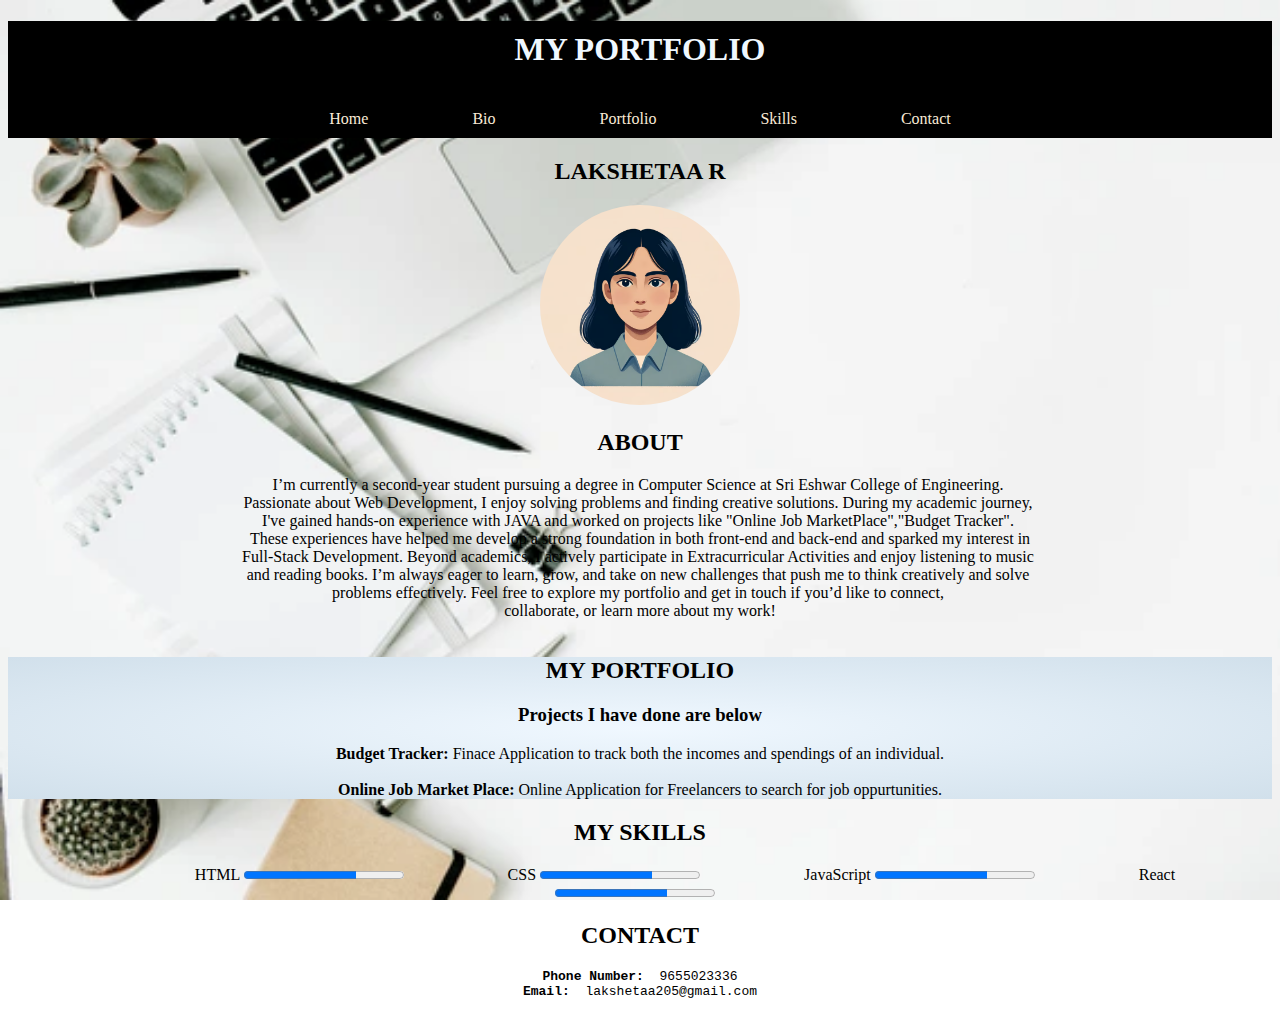
==== index.html @ cde4329b "Update and rename basicportfolio.html to index.html" ====
<!DOCTYPE html>
<html lang="en">
<head>
    <meta charset="UTF-8">
    <meta name="viewport" content="width=device-width, initial-scale=1.0">
    <title>Portfolio</title>
    <link rel="stylesheet" href="basicportfolio.css">
</head>
<body>
    <header>
        <h1>MY PORTFOLIO</h1>
        <nav>
            <ul>
                <li><a href="#Home">Home</a></li>
                <li><a href="#Bio">Bio</a></li>
                <li><a href="#Porfolio">Portfolio</a></li>
                <li><a href="#Skills">Skills</a></li>
                <li><a href="#Contact">Contact</a></li>
            </ul>
        </nav>
    </header>
    <main>
        <section id="Home">
            <h2>LAKSHETAA R</h2>
            <img src="pic.avif" height="300px" width="300px" >
        </section>
        <section id="Bio">
            <h2>ABOUT</h2>
            <pre>
I’m currently a second-year student pursuing a degree in Computer Science at Sri Eshwar College of Engineering. 
Passionate about Web Development, I enjoy solving problems and finding creative solutions. During my academic journey, 
I've gained hands-on experience with JAVA and worked on projects like "Online Job MarketPlace","Budget Tracker". 
These experiences have helped me develop a strong foundation in both front-end and back-end and sparked my interest in
Full-Stack Development. Beyond academics, I actively participate in Extracurricular Activities and enjoy listening to music 
and reading books. I’m always eager to learn, grow, and take on new challenges that push me to think creatively and solve 
problems effectively. Feel free to explore my portfolio and get in touch if you’d like to connect, 
collaborate, or learn more about my work!
            </pre>
        </section>
        <section id="Portfolio">
            <h2>MY PORTFOLIO</h2>
            <h3>Projects I have done are below</h3>
            <pre><strong>Budget Tracker:</strong> Finace Application to track both the incomes and spendings of an individual.
                
<strong>Online Job Market Place:</strong> Online Application for Freelancers to search for job oppurtunities.</pre>
        </section>
        <section id="Skills">
            <h2>MY SKILLS</h2>
            <ul>
                <li>HTML <progress value="70" max="100"></progress></li>
                <li>CSS <progress value="70" max="100"></progress></li>
                <li>JavaScript <progress value="70" max="100"></progress></li>
                <li>React <progress value="70" max="100"></progress></li>
            </ul>

        </section>
        <section id="Contact">
            <h2>CONTACT</h2>
            <pre>
<strong>Phone Number: </strong> 9655023336
<strong>Email: </strong> lakshetaa205@gmail.com
</pre>
        </section>
    </main>
    <footer></footer>
</body>
</html>
---- basicportfolio.css ----
header{
    background-color: black;
    text-align: center;
}
header h1{
    color: aliceblue;
    padding: 10px;
}
header nav ul{
    padding: 10px;
}
header nav ul li {
    color: antiquewhite;
    display: inline;
    padding: 50px;
    /* margin: 50px; */
}
header nav ul li a{
    color: antiquewhite;
    text-decoration: none;
}

body{
    text-align: center;
    background-image: url('bg.webp'); 
    background-repeat: no-repeat;
    background-attachment: fixed;
    background-size: cover;
}
#Home img{
    border-radius: 50%;
    height: 200px;
    width: 200px;
}

#Bio pre{
    font-family: 'Times New Roman', Times, serif;
}

#Portfolio{
    
    background-color:aliceblue;
    /* background-blend-mode:; */
    background: radial-gradient(aliceblue,rgb(209, 224, 235));
}

#Portfolio pre{
    font-family: 'Times New Roman', Times, serif;
}

#Skills ul li{
    color: black;
    display: inline;
    padding: 50px
}
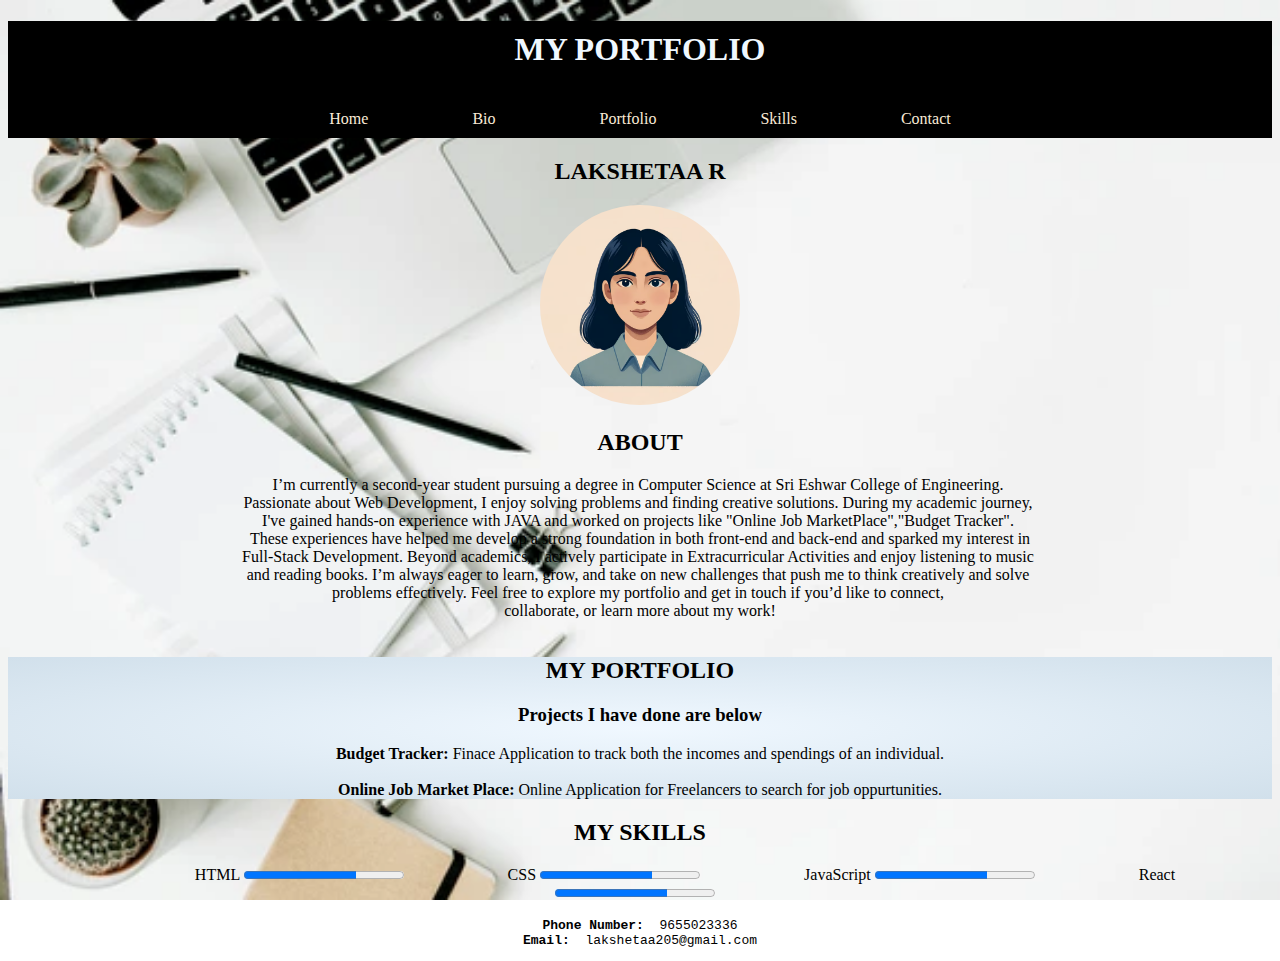
==== commit 38119a5d: "Update index.html" ====
--- a/index.html
+++ b/index.html
@@ -54,14 +54,14 @@
             </ul>
 
         </section>
+        </main>
+    <footer>
         <section id="Contact">
-            <h2>CONTACT</h2>
             <pre>
 <strong>Phone Number: </strong> 9655023336
 <strong>Email: </strong> lakshetaa205@gmail.com
 </pre>
         </section>
-    </main>
-    <footer></footer>
+    </footer>
 </body>
 </html>
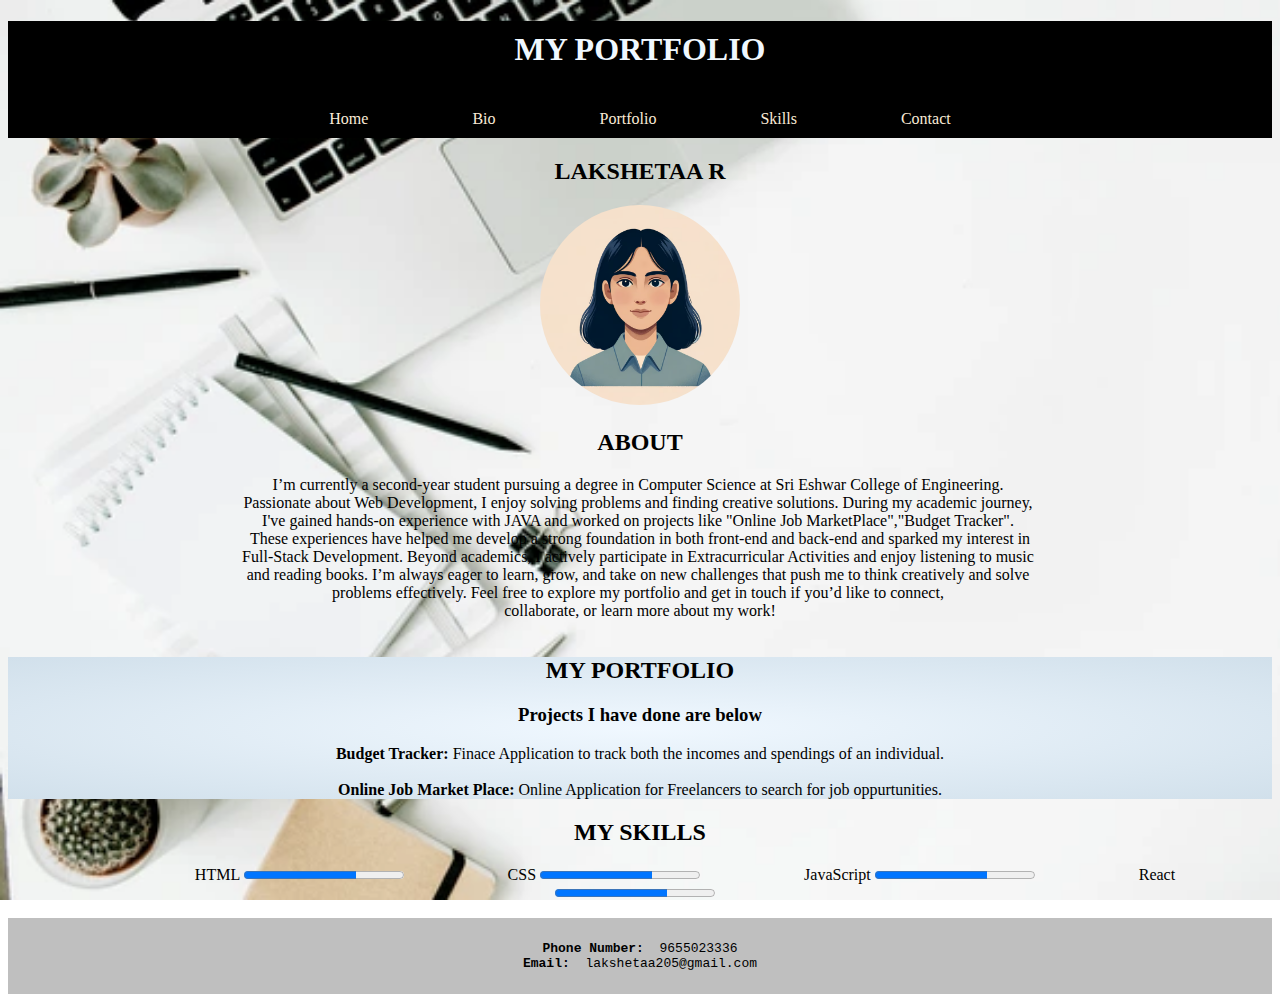
==== commit 4a4bac10: "Update and rename basicportfolio.html to index.html" ====
--- a/index.html
+++ b/index.html
@@ -54,7 +54,8 @@
             </ul>
 
         </section>
-        </main>
+        
+    </main>
     <footer>
         <section id="Contact">
             <pre>
--- a/basicportfolio.css
+++ b/basicportfolio.css
@@ -48,8 +48,13 @@
     font-family: 'Times New Roman', Times, serif;
 }
 
+footer{
+    background-color: rgb(128, 128, 128,0.5);
+    padding: 10px;
+}
+
 #Skills ul li{
     color: black;
     display: inline;
     padding: 50px
-}+}
